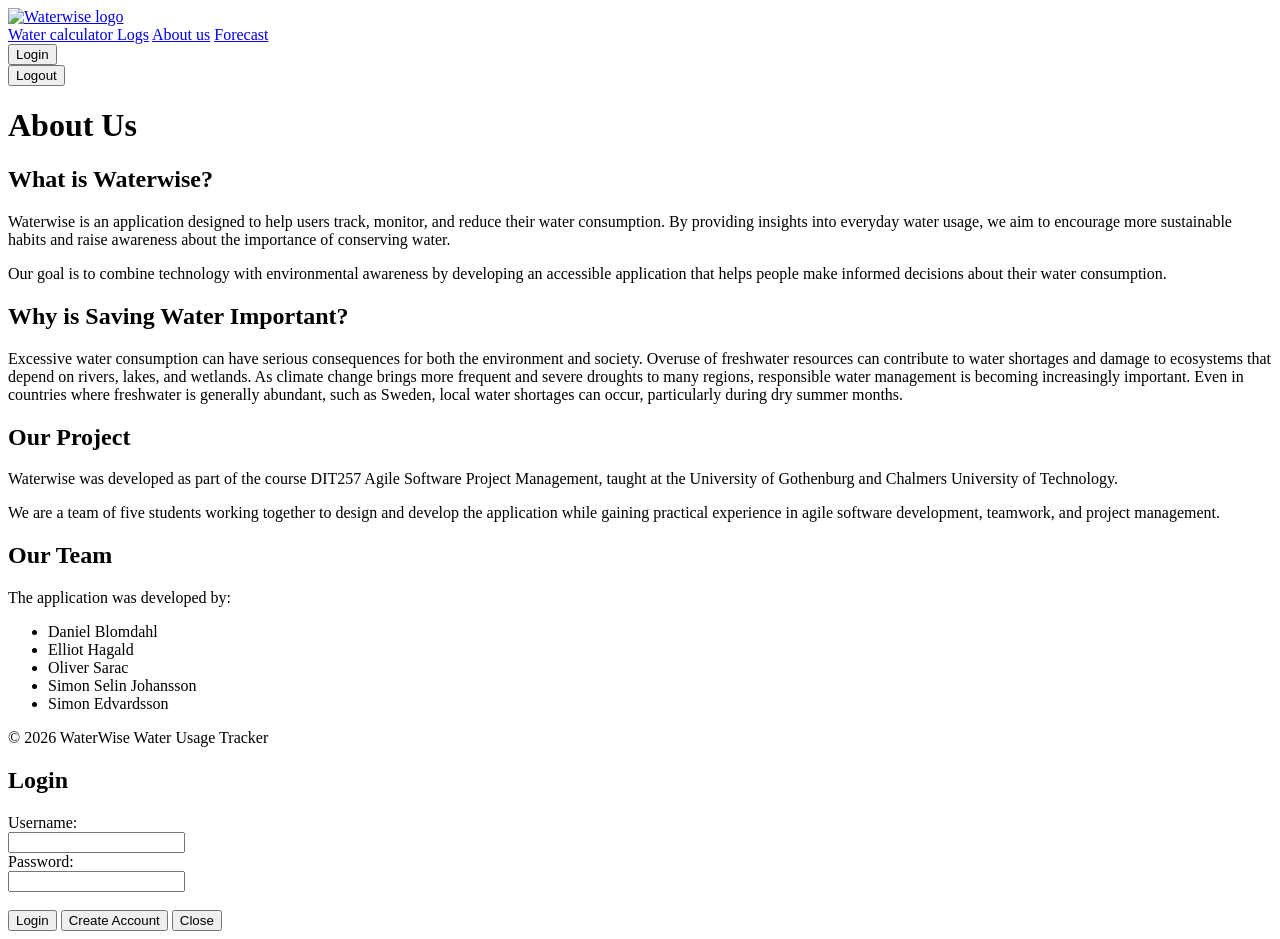
==== src/main/resources/templates/AboutUs.html @ 2fdf31a4 "added text for about us" ====
<!DOCTYPE html>
<html xmlns:th="http://www.thymeleaf.org">
<head>
    <meta charset="utf-8">
    <title>Waterwise - About Us</title>
    <meta name="viewport"
          content="width=device-width, initial-scale=1">
    <link rel="stylesheet" href="/Waterwise.css">
</head>

<body>

<div class="logs-main">
    <header>
        <div class="nav-container">
            <a href="/">
                <img src="/Waterwise-logo.jpg"
                     alt="Waterwise logo"
                     class="logoimage">
            </a>

            <nav>
                <a href="/watercalculator" class="navitem">
                    Water calculator
                </a>
                <a href="/logs" class="navitem">Logs</a>
                <a href="/about-us" class="navitem">About us</a>
                <a href="/forecast" class="navitem">Forecast</a>
            </nav>

            <button class="login-button"
                    id="open_login"
                    th:if="${username == null}">
                Login
            </button>

            <span class="username"
                  th:if="${username != null}"
                  th:text="${username}">
            </span>

            <form action="/logout"
                  method="post"
                  th:if="${username != null}">
                <button type="submit" class="logout-button">
                    Logout
                </button>
            </form>
        </div>
    </header>

    <h1>About Us</h1>
</div>

<main class="about-main">

    <section class="about-card">
        <h2>What is Waterwise?</h2>

        <p>
            Waterwise is an application designed to help
            users track, monitor, and reduce their water
            consumption. By providing insights into everyday
            water usage, we aim to encourage more sustainable
            habits and raise awareness about the importance
            of conserving water.
        </p>
        <p>
            Our goal is to combine technology with
            environmental awareness by developing
            an accessible application that helps
            people make informed decisions about
            their water consumption.
        </p>
    </section>

    <section class="about-card">
        <h2>Why is Saving Water Important?</h2>

        <p>
            Excessive water consumption can have serious
            consequences for both the environment and society.
            Overuse of freshwater resources can contribute
            to water shortages and damage to ecosystems that
            depend on rivers, lakes, and wetlands. As climate
            change brings more frequent and severe droughts
            to many regions, responsible water management
            is becoming increasingly important. Even in
            countries where freshwater is generally abundant,
            such as Sweden, local water shortages can occur,
            particularly during dry summer months.
        </p>

    </section>

    <section class="about-card">
        <h2>Our Project</h2>

        <p>
            Waterwise was developed as part of the course
            DIT257 Agile Software Project Management,
            taught at the University of Gothenburg
            and Chalmers University of Technology.
        </p>
        <p>
            We are a team of five students working
            together to design and develop the application
            while gaining practical experience in agile
            software development, teamwork, and project management.
        </p>

    </section>

    <section class="about-card">
        <h2>Our Team</h2>

        <p>
            The application was developed by:
        </p>

        <ul class="team-list">
            <li>Daniel Blomdahl</li>
            <li>Elliot Hagald</li>
            <li>Oliver Sarac</li>
            <li>Simon Selin Johansson</li>
            <li>Simon Edvardsson</li>
        </ul>
    </section>

</main>

<footer>
    <p>© 2026 WaterWise Water Usage Tracker</p>
</footer>

<div class="popup-container" id="popup_container">
    <div class="login-box">

        <form action="/login"
              method="post"
              class="login-form"
              id="login_form">

            <h2>Login</h2>

            <label for="username">Username:</label><br>
            <input type="text"
                   id="username"
                   name="username"
                   required><br>

            <label for="password">Password:</label><br>
            <input type="password"
                   id="password"
                   name="password"
                   required><br><br>

            <div class="btn-holder">
                <button type="submit">Login</button>
                <button type="button" id="create_account">
                    Create Account
                </button>
                <button type="button" id="close_login">
                    Close
                </button>
            </div>
        </form>

        <form action="/register"
              method="post"
              class="login-form"
              id="register_form"
              style="display: none;">

            <h2>Create Account</h2>

            <label for="register_username">
                Username:
            </label><br>
            <input type="text"
                   id="register_username"
                   name="username"
                   required><br>

            <label for="register_password">
                Password:
            </label><br>
            <input type="password"
                   id="register_password"
                   name="password"
                   required><br>

            <label for="confirm_password">
                Confirm Password:
            </label><br>
            <input type="password"
                   id="confirm_password"
                   name="confirmPassword"
                   required><br>

            <label for="municipality">
                Select municipality:
            </label><br>

            <select name="municipality" id="municipality">
                <option value="göteborg">Göteborg</option>
                <option value="stockholm">Stockholm</option>
            </select><br><br>

            <div class="btn-holder">
                <button type="submit">
                    Create Account
                </button>
                <button type="button" id="back_to_login">
                    Back to Login
                </button>
                <button type="button" id="close_register">
                    Close
                </button>
            </div>
        </form>

    </div>
</div>

<script src="/Scripts.js"></script>

</body>
</html>
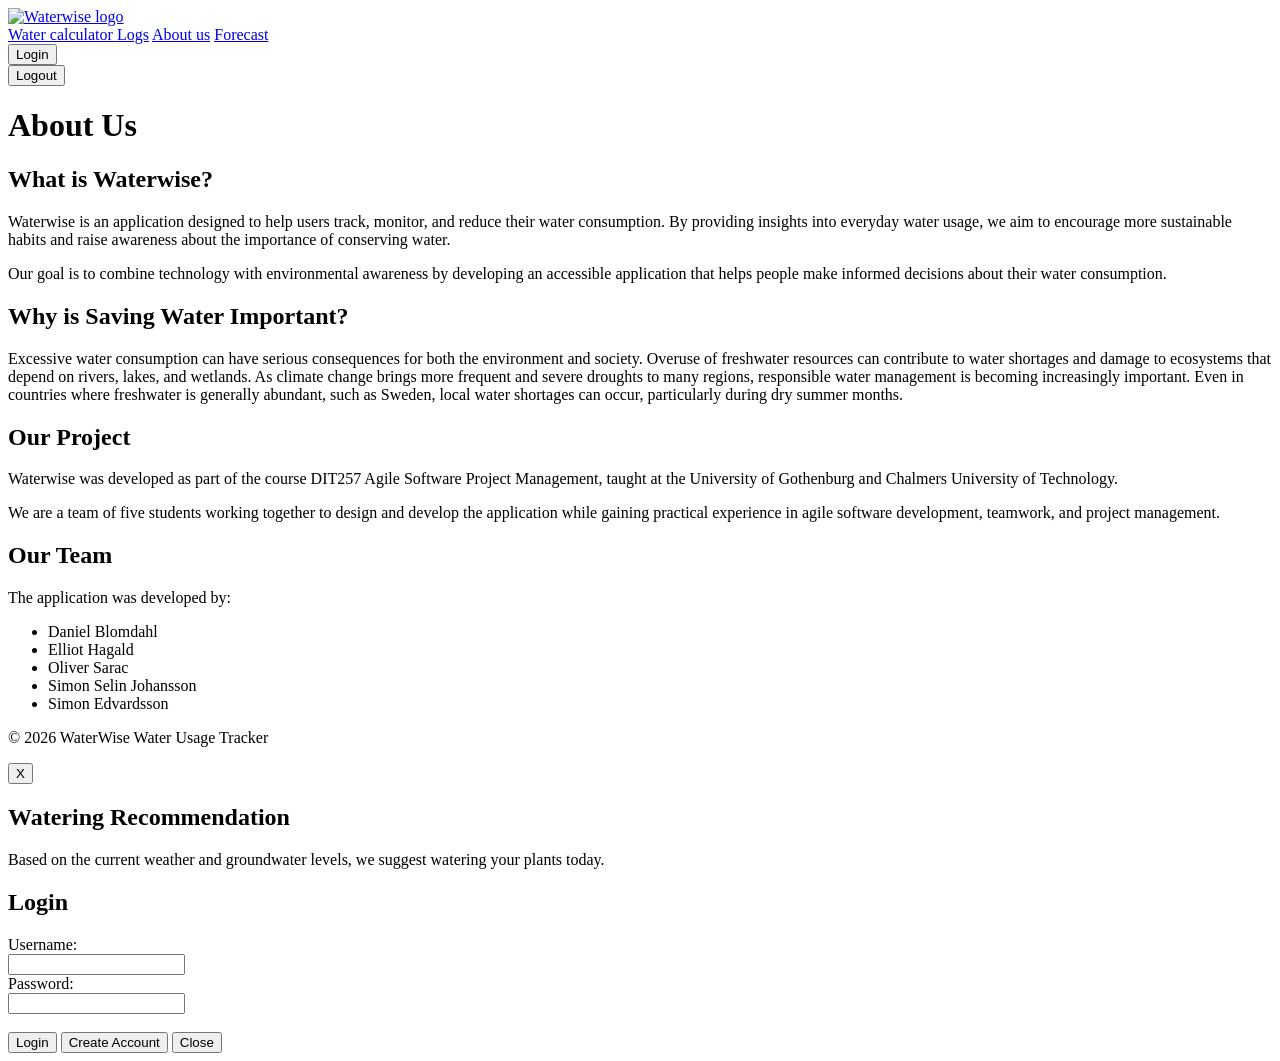
==== commit 69b340ba: "nav bar changes to forecast and about Us. also added recommendation UI" ====
--- a/src/main/resources/templates/AboutUs.html
+++ b/src/main/resources/templates/AboutUs.html
@@ -11,7 +11,7 @@
 
 <body>
 
-<div class="logs-main">
+<div class="about-navbar">
     <header>
         <div class="nav-container">
             <a href="/">
@@ -134,6 +134,14 @@
     <p>© 2026 WaterWise Water Usage Tracker</p>
 </footer>
 
+<div class="recomendation-popup-container" id="recomendation_popup_container">
+    <div class="recomendation-box">
+        <button class="close-recomendation" type="button" id="close_recommendation">X</button>
+        <h2>Watering Recommendation</h2>
+        <p id="recommendation_text">Based on the current weather and groundwater levels, we suggest watering your plants today.</p>
+    </div>
+</div>
+
 <div class="popup-container" id="popup_container">
     <div class="login-box">
 
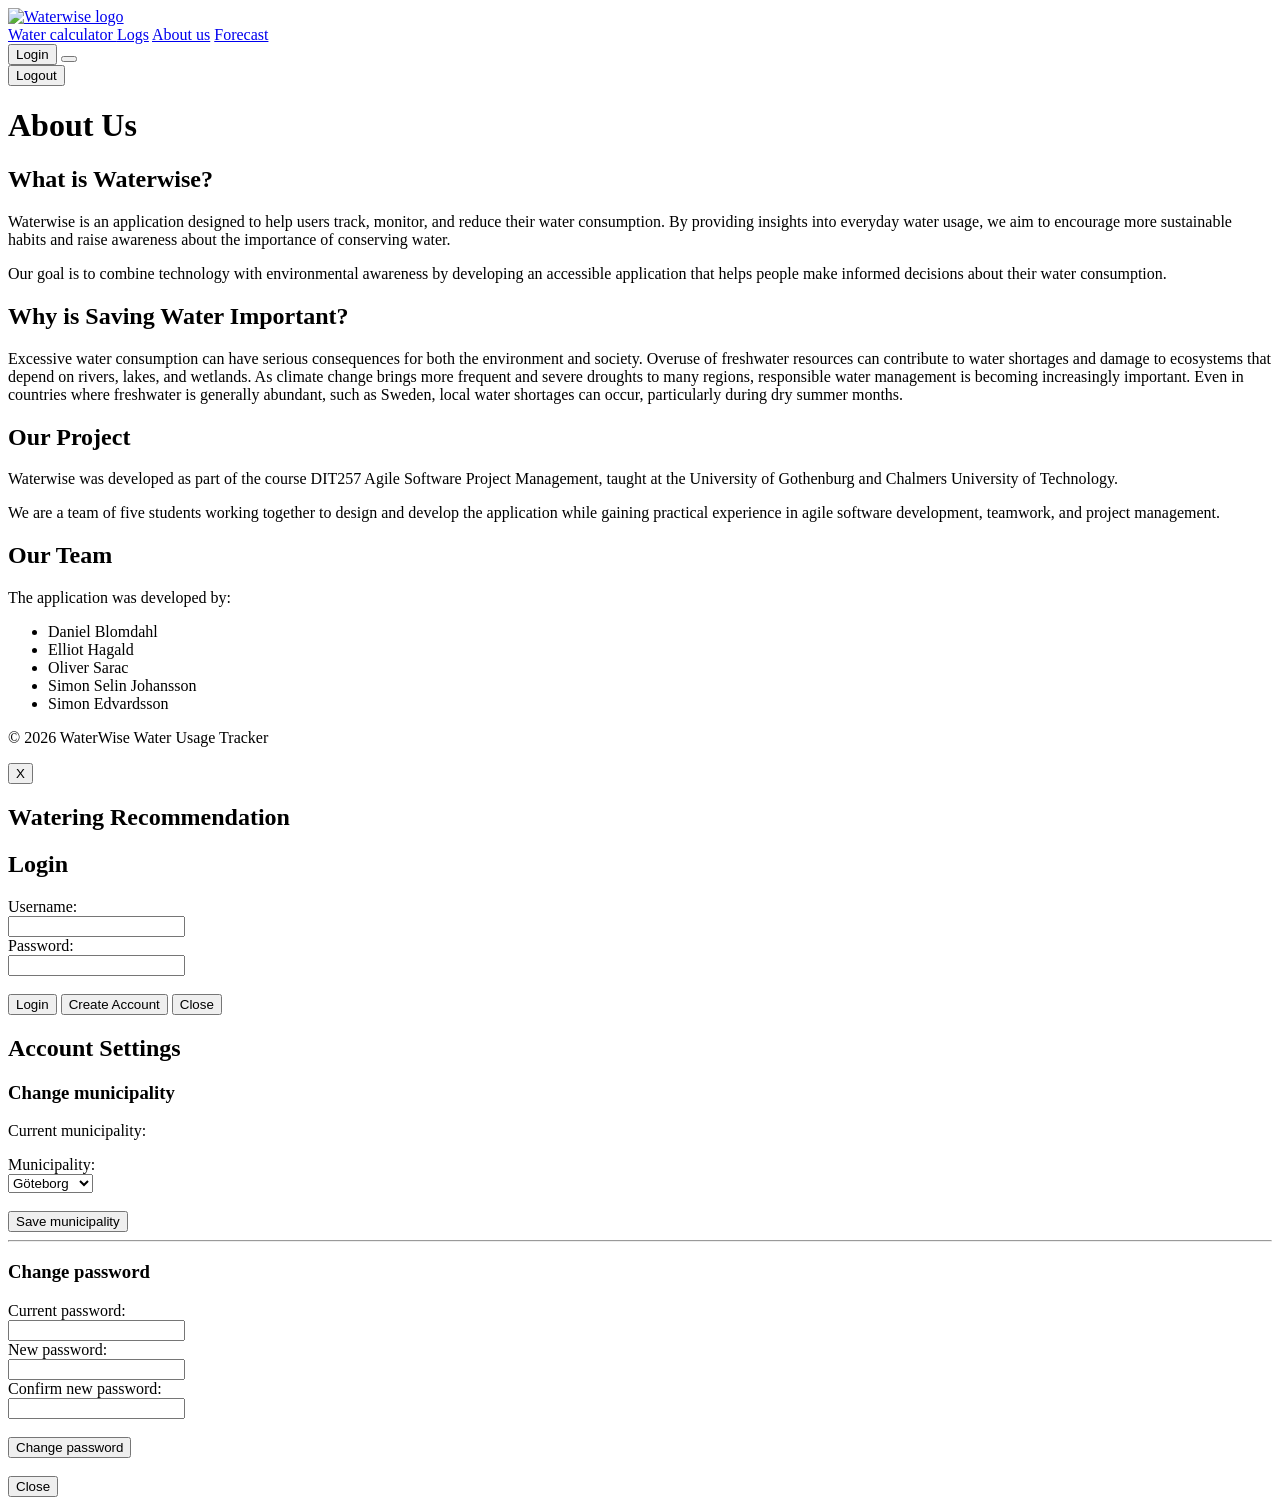
==== commit d73c57b9: "Kopplat kommun databas till ground water apin, just nu funkar dock bara stockholm och göteborg. Vi h" ====
--- a/src/main/resources/templates/AboutUs.html
+++ b/src/main/resources/templates/AboutUs.html
@@ -35,10 +35,12 @@
                 Login
             </button>
 
-            <span class="username"
-                  th:if="${username != null}"
-                  th:text="${username}">
-            </span>
+            <button type="button"
+                    class="username"
+                    id="open_account_settings"
+                    th:if="${username != null}"
+                    th:text="${username}">
+            </button>
 
             <form action="/logout"
                   method="post"
@@ -138,7 +140,7 @@
     <div class="recomendation-box">
         <button class="close-recomendation" type="button" id="close_recommendation">X</button>
         <h2>Watering Recommendation</h2>
-        <p id="recommendation_text">Based on the current weather and groundwater levels, we suggest watering your plants today.</p>
+        <p th:text="${recommendation}"> </p>
     </div>
 </div>
 
@@ -214,6 +216,8 @@
             <select name="municipality" id="municipality">
                 <option value="göteborg">Göteborg</option>
                 <option value="stockholm">Stockholm</option>
+                <option value="malmö">Malmö</option>
+                <option value="umeå">Umeå</option>
             </select><br><br>
 
             <div class="btn-holder">
@@ -231,8 +235,73 @@
 
     </div>
 </div>
-
+<div class="popup-container" id="account_settings_popup">
+    <div class="login-box">
+        <h2>Account Settings</h2>
+
+        <form action="/account/municipality"
+              method="post"
+              class="login-form">
+
+            <h3>Change municipality</h3>
+            <p>Current municipality: <strong th:text="${session.municipality}"></strong></p>
+            <label for="account_municipality">Municipality:</label><br>
+            <select name="municipality"
+                    id="account_municipality"
+                    required>
+                <option value="göteborg" th:selected="${session.municipality=='göteborg'}">Göteborg</option>
+                <option value="stockholm" th:selected="${session.municipality=='stockholm'}">Stockholm</option>
+                <option value="malmö" th:selected="${session.municipality=='malmö'}">Malmö</option>
+                <option value="umeå" th:selected="${session.municipality=='umeå'}">Umeå</option>
+            </select>
+
+
+            <br><br>
+            <button type="submit">Save municipality</button>
+        </form>
+
+        <hr>
+
+        <form action="/account/password"
+              method="post"
+              class="login-form">
+
+            <h3>Change password</h3>
+
+            <label for="current_password">Current password:</label><br>
+            <input type="password"
+                   id="current_password"
+                   name="currentPassword"
+                   required>
+
+            <br>
+
+            <label for="new_password">New password:</label><br>
+            <input type="password"
+                   id="new_password"
+                   name="newPassword"
+                   required>
+
+            <br>
+
+            <label for="confirm_new_password">Confirm new password:</label><br>
+            <input type="password"
+                   id="confirm_new_password"
+                   name="confirmPassword"
+                   required>
+
+            <br><br>
+            <button type="submit">Change password</button>
+        </form>
+
+        <br>
+        <button type="button" id="close_account_settings">
+            Close
+        </button>
+    </div>
+</div>
 <script src="/Scripts.js"></script>
+<script src="/AccountSettings.js"></script>
 
 </body>
 </html>
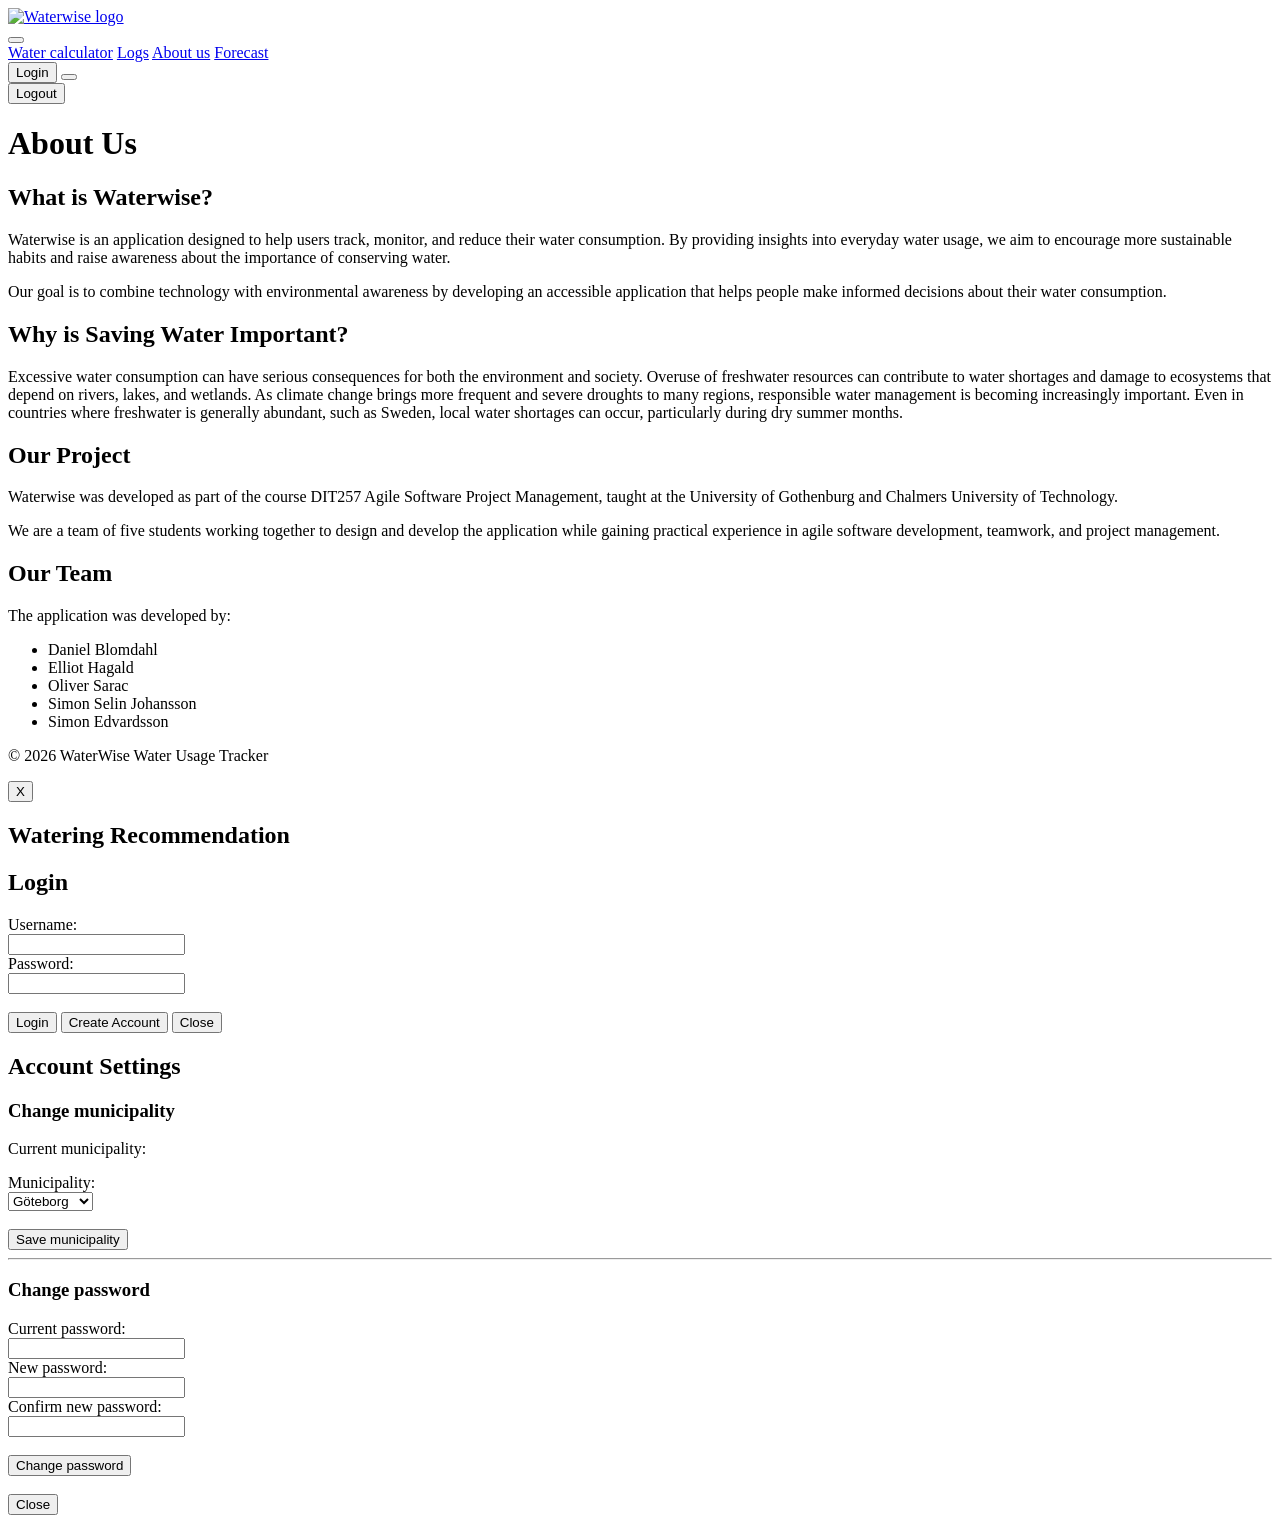
==== commit d7a25a16: "full mobile optimisation" ====
--- a/src/main/resources/templates/AboutUs.html
+++ b/src/main/resources/templates/AboutUs.html
@@ -14,41 +14,48 @@
 <div class="about-navbar">
     <header>
         <div class="nav-container">
-            <a href="/">
+            <a href="/" class="logo-link">
                 <img src="/Waterwise-logo.jpg"
                      alt="Waterwise logo"
                      class="logoimage">
             </a>
 
-            <nav>
-                <a href="/watercalculator" class="navitem">
-                    Water calculator
-                </a>
-                <a href="/logs" class="navitem">Logs</a>
-                <a href="/about-us" class="navitem">About us</a>
-                <a href="/forecast" class="navitem">Forecast</a>
-            </nav>
-
-            <button class="login-button"
-                    id="open_login"
-                    th:if="${username == null}">
-                Login
-            </button>
-
-            <button type="button"
-                    class="username"
-                    id="open_account_settings"
-                    th:if="${username != null}"
-                    th:text="${username}">
-            </button>
-
-            <form action="/logout"
-                  method="post"
-                  th:if="${username != null}">
-                <button type="submit" class="logout-button">
-                    Logout
-                </button>
-            </form>
+            <div class="dropdown-menu">
+                <button class="hamburger-btn" type="button" id="mobile-nav-toggle" aria-label="Toggle navigation menu" aria-expanded="false">
+                    <span></span>
+                    <span></span>
+                    <span></span>
+                </button>
+                <nav class="nav-links" aria-label="Main navigation">
+                    <a href="/watercalculator" class="navitem">Water calculator</a>
+                    <a href="/logs" class="navitem">Logs</a>
+                    <a href="/about-us" class="navitem">About us</a>
+                    <a href="/forecast" class="navitem">Forecast</a>
+                </nav>
+            </div>
+
+            <div class="nav-auth">
+                <button class="login-button"
+                        id="open_login"
+                        th:if="${username == null}">
+                    Login
+                </button>
+
+                <button type="button"
+                        class="username"
+                        id="open_account_settings"
+                        th:if="${username != null}"
+                        th:text="${username}">
+                </button>
+
+                <form action="/logout"
+                      method="post"
+                      th:if="${username != null}">
+                    <button type="submit" class="logout-button">
+                        Logout
+                    </button>
+                </form>
+            </div>
         </div>
     </header>
 
@@ -214,10 +221,10 @@
             </label><br>
 
             <select name="municipality" id="municipality">
-                <option value="göteborg">Göteborg</option>
+                <option value="goteborg">Göteborg</option>
                 <option value="stockholm">Stockholm</option>
-                <option value="malmö">Malmö</option>
-                <option value="umeå">Umeå</option>
+                <option value="malmo">Malmö</option>
+                <option value="umea">Umeå</option>
             </select><br><br>
 
             <div class="btn-holder">
@@ -249,10 +256,10 @@
             <select name="municipality"
                     id="account_municipality"
                     required>
-                <option value="göteborg" th:selected="${session.municipality=='göteborg'}">Göteborg</option>
+                <option value="goteborg" th:selected="${session.municipality=='goteborg'}">Göteborg</option>
                 <option value="stockholm" th:selected="${session.municipality=='stockholm'}">Stockholm</option>
-                <option value="malmö" th:selected="${session.municipality=='malmö'}">Malmö</option>
-                <option value="umeå" th:selected="${session.municipality=='umeå'}">Umeå</option>
+                <option value="malmo" th:selected="${session.municipality=='malmo'}">Malmö</option>
+                <option value="umea" th:selected="${session.municipality=='umea'}">Umeå</option>
             </select>
 
 
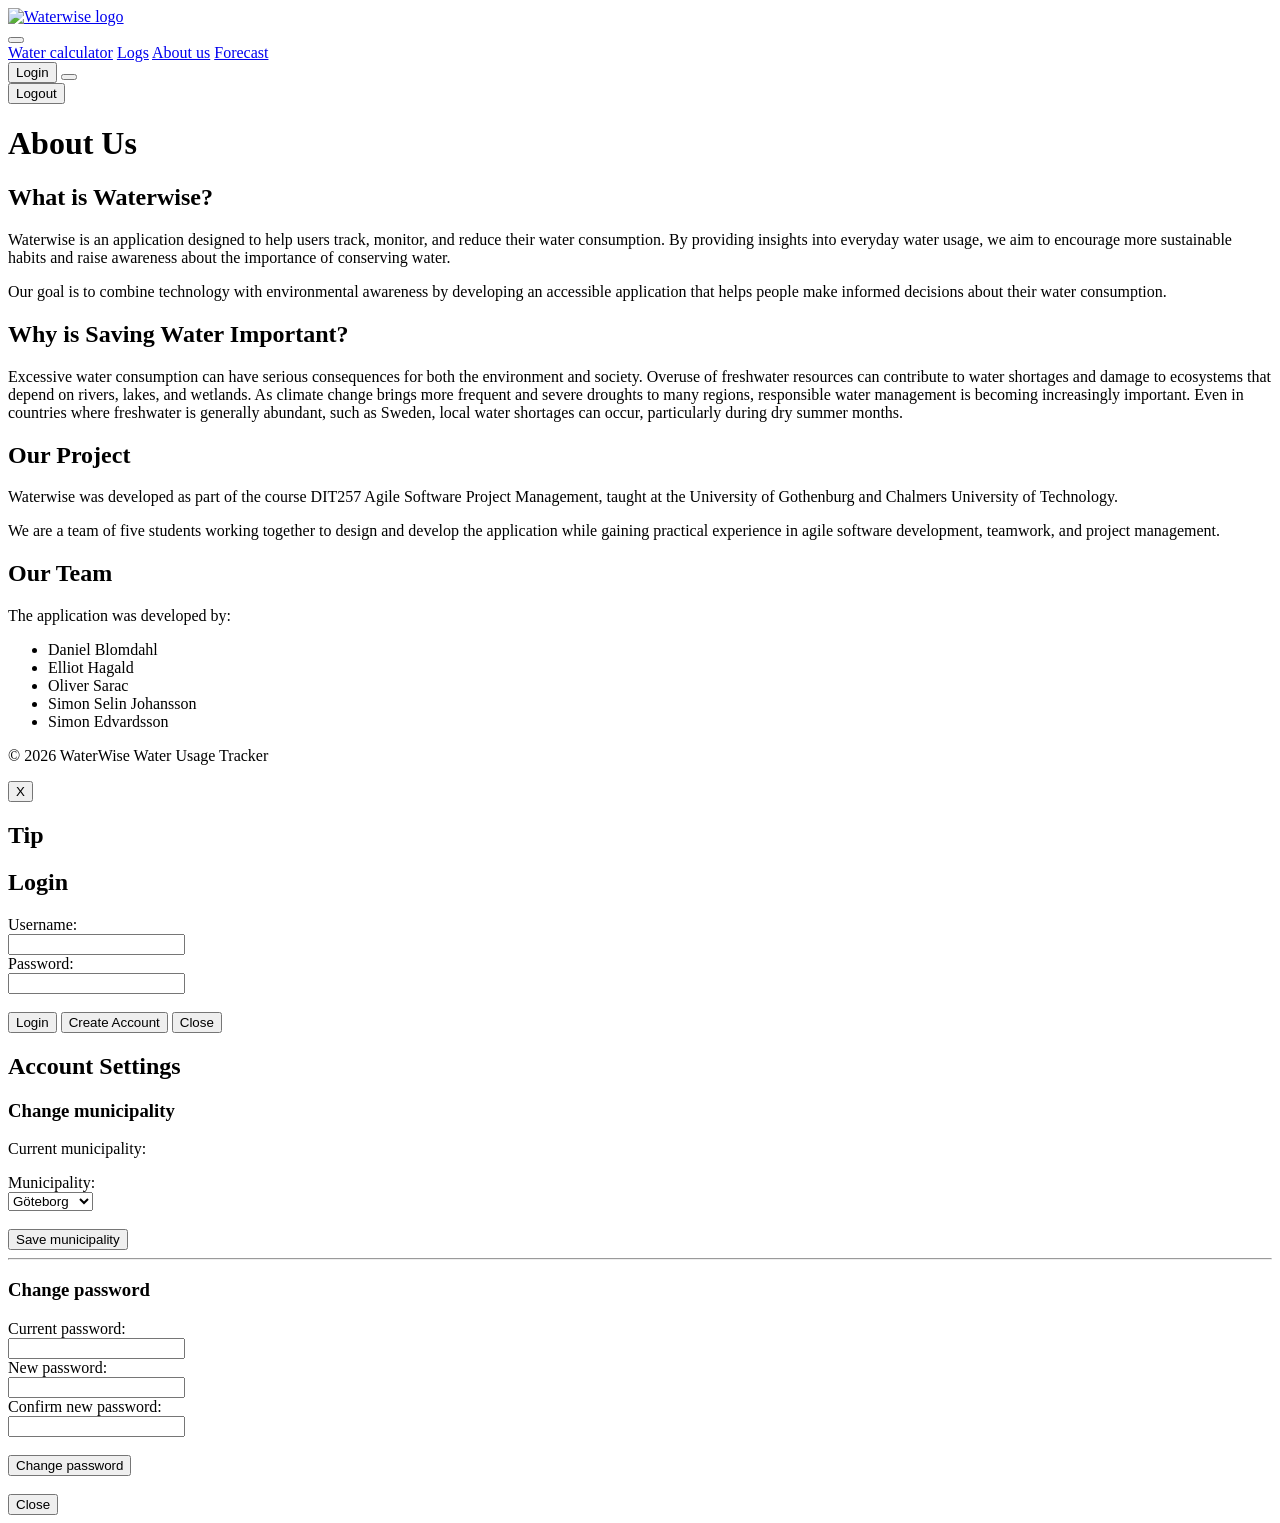
==== commit 73d4036b: "-" ====
--- a/src/main/resources/templates/AboutUs.html
+++ b/src/main/resources/templates/AboutUs.html
@@ -146,7 +146,7 @@
 <div class="recomendation-popup-container" id="recomendation_popup_container">
     <div class="recomendation-box">
         <button class="close-recomendation" type="button" id="close_recommendation">X</button>
-        <h2>Watering Recommendation</h2>
+        <h2>Tip</h2>
         <p th:text="${recommendation}"> </p>
     </div>
 </div>
@@ -251,7 +251,11 @@
               class="login-form">
 
             <h3>Change municipality</h3>
-            <p>Current municipality: <strong th:text="${session.municipality}"></strong></p>
+            <p>Current municipality: <strong  th:text="${session.municipality == 'goteborg' ? 'Göteborg' :
+             session.municipality == 'stockholm' ? 'Stockholm' :
+             session.municipality == 'malmo' ? 'Malmö' :
+             session.municipality == 'umea' ? 'Umeå' :
+             session.municipality}"></strong></p>
             <label for="account_municipality">Municipality:</label><br>
             <select name="municipality"
                     id="account_municipality"
